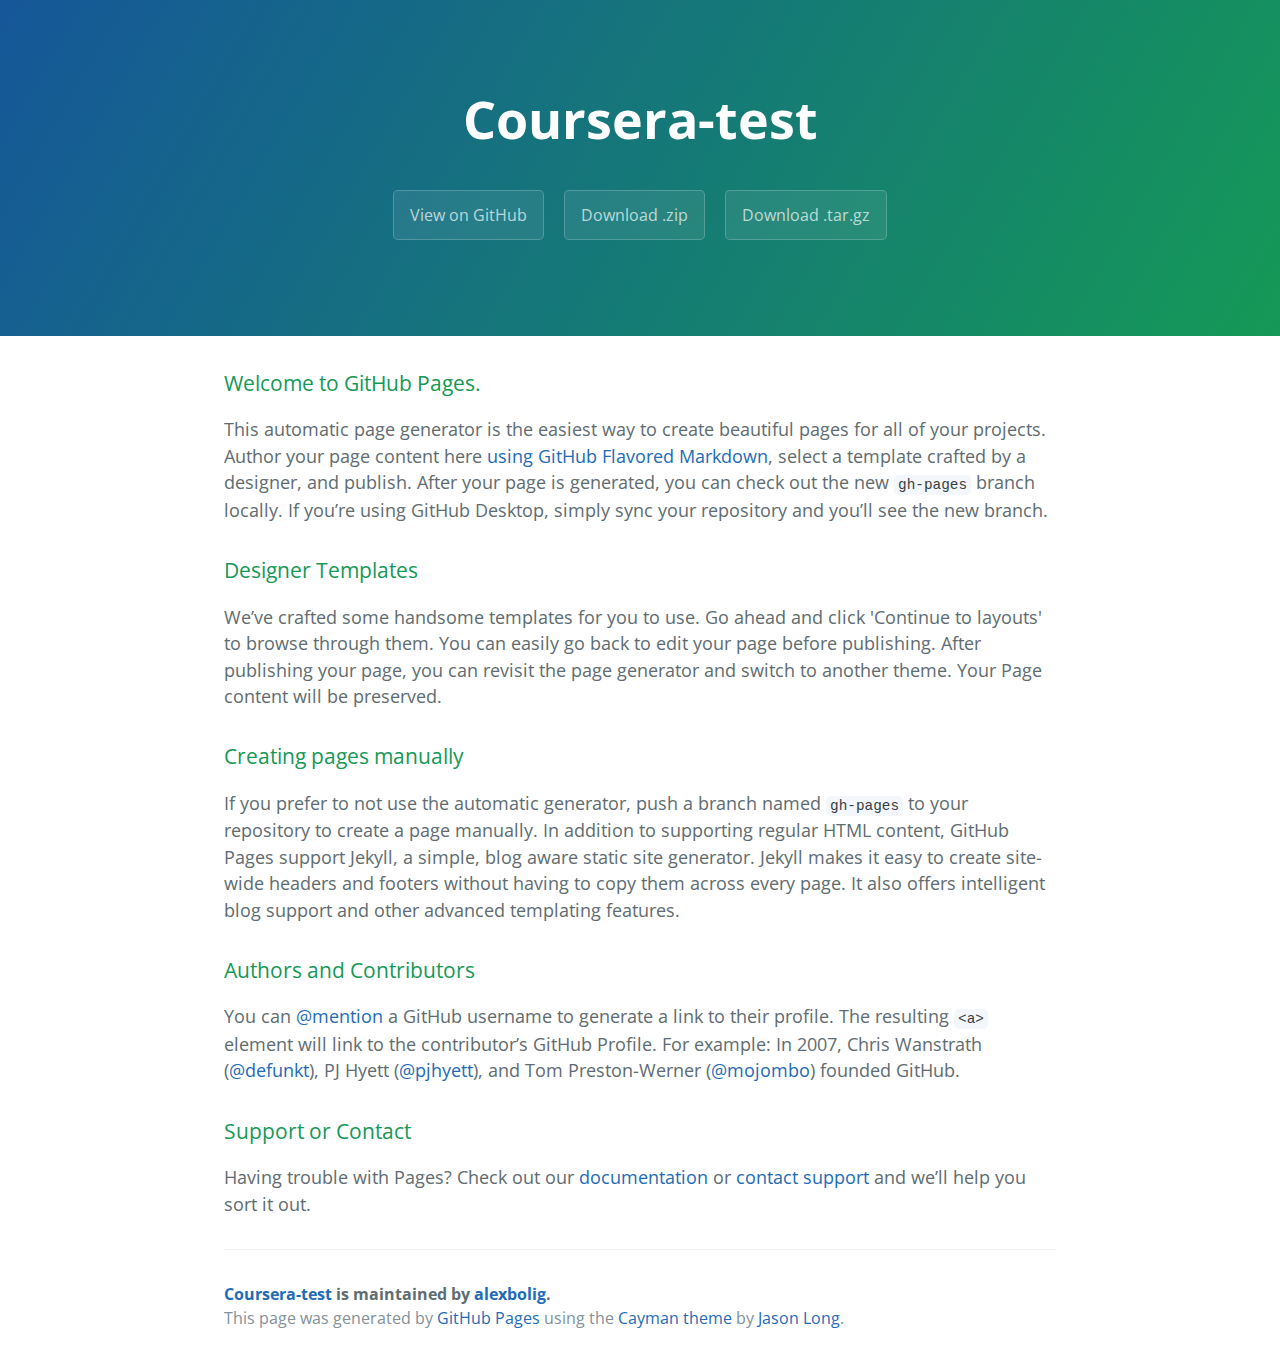
==== index.html @ 86e59946 "Create gh-pages branch via GitHub" ====
<!DOCTYPE html>
<html lang="en-us">
  <head>
    <meta charset="UTF-8">
    <title>Coursera-test by alexbolig</title>
    <meta name="viewport" content="width=device-width, initial-scale=1">
    <link rel="stylesheet" type="text/css" href="stylesheets/normalize.css" media="screen">
    <link href='https://fonts.googleapis.com/css?family=Open+Sans:400,700' rel='stylesheet' type='text/css'>
    <link rel="stylesheet" type="text/css" href="stylesheets/stylesheet.css" media="screen">
    <link rel="stylesheet" type="text/css" href="stylesheets/github-light.css" media="screen">
  </head>
  <body>
    <section class="page-header">
      <h1 class="project-name">Coursera-test</h1>
      <h2 class="project-tagline"></h2>
      <a href="https://github.com/alexbolig/coursera-test" class="btn">View on GitHub</a>
      <a href="https://github.com/alexbolig/coursera-test/zipball/master" class="btn">Download .zip</a>
      <a href="https://github.com/alexbolig/coursera-test/tarball/master" class="btn">Download .tar.gz</a>
    </section>

    <section class="main-content">
      <h3>
<a id="welcome-to-github-pages" class="anchor" href="#welcome-to-github-pages" aria-hidden="true"><span aria-hidden="true" class="octicon octicon-link"></span></a>Welcome to GitHub Pages.</h3>

<p>This automatic page generator is the easiest way to create beautiful pages for all of your projects. Author your page content here <a href="https://guides.github.com/features/mastering-markdown/">using GitHub Flavored Markdown</a>, select a template crafted by a designer, and publish. After your page is generated, you can check out the new <code>gh-pages</code> branch locally. If you’re using GitHub Desktop, simply sync your repository and you’ll see the new branch.</p>

<h3>
<a id="designer-templates" class="anchor" href="#designer-templates" aria-hidden="true"><span aria-hidden="true" class="octicon octicon-link"></span></a>Designer Templates</h3>

<p>We’ve crafted some handsome templates for you to use. Go ahead and click 'Continue to layouts' to browse through them. You can easily go back to edit your page before publishing. After publishing your page, you can revisit the page generator and switch to another theme. Your Page content will be preserved.</p>

<h3>
<a id="creating-pages-manually" class="anchor" href="#creating-pages-manually" aria-hidden="true"><span aria-hidden="true" class="octicon octicon-link"></span></a>Creating pages manually</h3>

<p>If you prefer to not use the automatic generator, push a branch named <code>gh-pages</code> to your repository to create a page manually. In addition to supporting regular HTML content, GitHub Pages support Jekyll, a simple, blog aware static site generator. Jekyll makes it easy to create site-wide headers and footers without having to copy them across every page. It also offers intelligent blog support and other advanced templating features.</p>

<h3>
<a id="authors-and-contributors" class="anchor" href="#authors-and-contributors" aria-hidden="true"><span aria-hidden="true" class="octicon octicon-link"></span></a>Authors and Contributors</h3>

<p>You can <a href="https://help.github.com/articles/basic-writing-and-formatting-syntax/#mentioning-users-and-teams" class="user-mention">@mention</a> a GitHub username to generate a link to their profile. The resulting <code>&lt;a&gt;</code> element will link to the contributor’s GitHub Profile. For example: In 2007, Chris Wanstrath (<a href="https://github.com/defunkt" class="user-mention">@defunkt</a>), PJ Hyett (<a href="https://github.com/pjhyett" class="user-mention">@pjhyett</a>), and Tom Preston-Werner (<a href="https://github.com/mojombo" class="user-mention">@mojombo</a>) founded GitHub.</p>

<h3>
<a id="support-or-contact" class="anchor" href="#support-or-contact" aria-hidden="true"><span aria-hidden="true" class="octicon octicon-link"></span></a>Support or Contact</h3>

<p>Having trouble with Pages? Check out our <a href="https://help.github.com/pages">documentation</a> or <a href="https://github.com/contact">contact support</a> and we’ll help you sort it out.</p>

      <footer class="site-footer">
        <span class="site-footer-owner"><a href="https://github.com/alexbolig/coursera-test">Coursera-test</a> is maintained by <a href="https://github.com/alexbolig">alexbolig</a>.</span>

        <span class="site-footer-credits">This page was generated by <a href="https://pages.github.com">GitHub Pages</a> using the <a href="https://github.com/jasonlong/cayman-theme">Cayman theme</a> by <a href="https://twitter.com/jasonlong">Jason Long</a>.</span>
      </footer>

    </section>

  
  </body>
</html>
---- stylesheets/stylesheet.css ----
* {
  box-sizing: border-box; }

body {
  padding: 0;
  margin: 0;
  font-family: "Open Sans", "Helvetica Neue", Helvetica, Arial, sans-serif;
  font-size: 16px;
  line-height: 1.5;
  color: #606c71; }

a {
  color: #1e6bb8;
  text-decoration: none; }
  a:hover {
    text-decoration: underline; }

.btn {
  display: inline-block;
  margin-bottom: 1rem;
  color: rgba(255, 255, 255, 0.7);
  background-color: rgba(255, 255, 255, 0.08);
  border-color: rgba(255, 255, 255, 0.2);
  border-style: solid;
  border-width: 1px;
  border-radius: 0.3rem;
  transition: color 0.2s, background-color 0.2s, border-color 0.2s; }
  .btn + .btn {
    margin-left: 1rem; }

.btn:hover {
  color: rgba(255, 255, 255, 0.8);
  text-decoration: none;
  background-color: rgba(255, 255, 255, 0.2);
  border-color: rgba(255, 255, 255, 0.3); }

@media screen and (min-width: 64em) {
  .btn {
    padding: 0.75rem 1rem; } }

@media screen and (min-width: 42em) and (max-width: 64em) {
  .btn {
    padding: 0.6rem 0.9rem;
    font-size: 0.9rem; } }

@media screen and (max-width: 42em) {
  .btn {
    display: block;
    width: 100%;
    padding: 0.75rem;
    font-size: 0.9rem; }
    .btn + .btn {
      margin-top: 1rem;
      margin-left: 0; } }

.page-header {
  color: #fff;
  text-align: center;
  background-color: #159957;
  background-image: linear-gradient(120deg, #155799, #159957); }

@media screen and (min-width: 64em) {
  .page-header {
    padding: 5rem 6rem; } }

@media screen and (min-width: 42em) and (max-width: 64em) {
  .page-header {
    padding: 3rem 4rem; } }

@media screen and (max-width: 42em) {
  .page-header {
    padding: 2rem 1rem; } }

.project-name {
  margin-top: 0;
  margin-bottom: 0.1rem; }

@media screen and (min-width: 64em) {
  .project-name {
    font-size: 3.25rem; } }

@media screen and (min-width: 42em) and (max-width: 64em) {
  .project-name {
    font-size: 2.25rem; } }

@media screen and (max-width: 42em) {
  .project-name {
    font-size: 1.75rem; } }

.project-tagline {
  margin-bottom: 2rem;
  font-weight: normal;
  opacity: 0.7; }

@media screen and (min-width: 64em) {
  .project-tagline {
    font-size: 1.25rem; } }

@media screen and (min-width: 42em) and (max-width: 64em) {
  .project-tagline {
    font-size: 1.15rem; } }

@media screen and (max-width: 42em) {
  .project-tagline {
    font-size: 1rem; } }

.main-content :first-child {
  margin-top: 0; }
.main-content img {
  max-width: 100%; }
.main-content h1, .main-content h2, .main-content h3, .main-content h4, .main-content h5, .main-content h6 {
  margin-top: 2rem;
  margin-bottom: 1rem;
  font-weight: normal;
  color: #159957; }
.main-content p {
  margin-bottom: 1em; }
.main-content code {
  padding: 2px 4px;
  font-family: Consolas, "Liberation Mono", Menlo, Courier, monospace;
  font-size: 0.9rem;
  color: #383e41;
  background-color: #f3f6fa;
  border-radius: 0.3rem; }
.main-content pre {
  padding: 0.8rem;
  margin-top: 0;
  margin-bottom: 1rem;
  font: 1rem Consolas, "Liberation Mono", Menlo, Courier, monospace;
  color: #567482;
  word-wrap: normal;
  background-color: #f3f6fa;
  border: solid 1px #dce6f0;
  border-radius: 0.3rem; }
  .main-content pre > code {
    padding: 0;
    margin: 0;
    font-size: 0.9rem;
    color: #567482;
    word-break: normal;
    white-space: pre;
    background: transparent;
    border: 0; }
.main-content .highlight {
  margin-bottom: 1rem; }
  .main-content .highlight pre {
    margin-bottom: 0;
    word-break: normal; }
.main-content .highlight pre, .main-content pre {
  padding: 0.8rem;
  overflow: auto;
  font-size: 0.9rem;
  line-height: 1.45;
  border-radius: 0.3rem; }
.main-content pre code, .main-content pre tt {
  display: inline;
  max-width: initial;
  padding: 0;
  margin: 0;
  overflow: initial;
  line-height: inherit;
  word-wrap: normal;
  background-color: transparent;
  border: 0; }
  .main-content pre code:before, .main-content pre code:after, .main-content pre tt:before, .main-content pre tt:after {
    content: normal; }
.main-content ul, .main-content ol {
  margin-top: 0; }
.main-content blockquote {
  padding: 0 1rem;
  margin-left: 0;
  color: #819198;
  border-left: 0.3rem solid #dce6f0; }
  .main-content blockquote > :first-child {
    margin-top: 0; }
  .main-content blockquote > :last-child {
    margin-bottom: 0; }
.main-content table {
  display: block;
  width: 100%;
  overflow: auto;
  word-break: normal;
  word-break: keep-all; }
  .main-content table th {
    font-weight: bold; }
  .main-content table th, .main-content table td {
    padding: 0.5rem 1rem;
    border: 1px solid #e9ebec; }
.main-content dl {
  padding: 0; }
  .main-content dl dt {
    padding: 0;
    margin-top: 1rem;
    font-size: 1rem;
    font-weight: bold; }
  .main-content dl dd {
    padding: 0;
    margin-bottom: 1rem; }
.main-content hr {
  height: 2px;
  padding: 0;
  margin: 1rem 0;
  background-color: #eff0f1;
  border: 0; }

@media screen and (min-width: 64em) {
  .main-content {
    max-width: 64rem;
    padding: 2rem 6rem;
    margin: 0 auto;
    font-size: 1.1rem; } }

@media screen and (min-width: 42em) and (max-width: 64em) {
  .main-content {
    padding: 2rem 4rem;
    font-size: 1.1rem; } }

@media screen and (max-width: 42em) {
  .main-content {
    padding: 2rem 1rem;
    font-size: 1rem; } }

.site-footer {
  padding-top: 2rem;
  margin-top: 2rem;
  border-top: solid 1px #eff0f1; }

.site-footer-owner {
  display: block;
  font-weight: bold; }

.site-footer-credits {
  color: #819198; }

@media screen and (min-width: 64em) {
  .site-footer {
    font-size: 1rem; } }

@media screen and (min-width: 42em) and (max-width: 64em) {
  .site-footer {
    font-size: 1rem; } }

@media screen and (max-width: 42em) {
  .site-footer {
    font-size: 0.9rem; } }
---- stylesheets/github-light.css ----
/*
The MIT License (MIT)

Copyright (c) 2016 GitHub, Inc.

Permission is hereby granted, free of charge, to any person obtaining a copy
of this software and associated documentation files (the "Software"), to deal
in the Software without restriction, including without limitation the rights
to use, copy, modify, merge, publish, distribute, sublicense, and/or sell
copies of the Software, and to permit persons to whom the Software is
furnished to do so, subject to the following conditions:

The above copyright notice and this permission notice shall be included in all
copies or substantial portions of the Software.

THE SOFTWARE IS PROVIDED "AS IS", WITHOUT WARRANTY OF ANY KIND, EXPRESS OR
IMPLIED, INCLUDING BUT NOT LIMITED TO THE WARRANTIES OF MERCHANTABILITY,
FITNESS FOR A PARTICULAR PURPOSE AND NONINFRINGEMENT. IN NO EVENT SHALL THE
AUTHORS OR COPYRIGHT HOLDERS BE LIABLE FOR ANY CLAIM, DAMAGES OR OTHER
LIABILITY, WHETHER IN AN ACTION OF CONTRACT, TORT OR OTHERWISE, ARISING FROM,
OUT OF OR IN CONNECTION WITH THE SOFTWARE OR THE USE OR OTHER DEALINGS IN THE
SOFTWARE.

*/

.pl-c /* comment */ {
  color: #969896;
}

.pl-c1 /* constant, variable.other.constant, support, meta.property-name, support.constant, support.variable, meta.module-reference, markup.raw, meta.diff.header */,
.pl-s .pl-v /* string variable */ {
  color: #0086b3;
}

.pl-e /* entity */,
.pl-en /* entity.name */ {
  color: #795da3;
}

.pl-smi /* variable.parameter.function, storage.modifier.package, storage.modifier.import, storage.type.java, variable.other */,
.pl-s .pl-s1 /* string source */ {
  color: #333;
}

.pl-ent /* entity.name.tag */ {
  color: #63a35c;
}

.pl-k /* keyword, storage, storage.type */ {
  color: #a71d5d;
}

.pl-s /* string */,
.pl-pds /* punctuation.definition.string, string.regexp.character-class */,
.pl-s .pl-pse .pl-s1 /* string punctuation.section.embedded source */,
.pl-sr /* string.regexp */,
.pl-sr .pl-cce /* string.regexp constant.character.escape */,
.pl-sr .pl-sre /* string.regexp source.ruby.embedded */,
.pl-sr .pl-sra /* string.regexp string.regexp.arbitrary-repitition */ {
  color: #183691;
}

.pl-v /* variable */ {
  color: #ed6a43;
}

.pl-id /* invalid.deprecated */ {
  color: #b52a1d;
}

.pl-ii /* invalid.illegal */ {
  color: #f8f8f8;
  background-color: #b52a1d;
}

.pl-sr .pl-cce /* string.regexp constant.character.escape */ {
  font-weight: bold;
  color: #63a35c;
}

.pl-ml /* markup.list */ {
  color: #693a17;
}

.pl-mh /* markup.heading */,
.pl-mh .pl-en /* markup.heading entity.name */,
.pl-ms /* meta.separator */ {
  font-weight: bold;
  color: #1d3e81;
}

.pl-mq /* markup.quote */ {
  color: #008080;
}

.pl-mi /* markup.italic */ {
  font-style: italic;
  color: #333;
}

.pl-mb /* markup.bold */ {
  font-weight: bold;
  color: #333;
}

.pl-md /* markup.deleted, meta.diff.header.from-file */ {
  color: #bd2c00;
  background-color: #ffecec;
}

.pl-mi1 /* markup.inserted, meta.diff.header.to-file */ {
  color: #55a532;
  background-color: #eaffea;
}

.pl-mdr /* meta.diff.range */ {
  font-weight: bold;
  color: #795da3;
}

.pl-mo /* meta.output */ {
  color: #1d3e81;
}
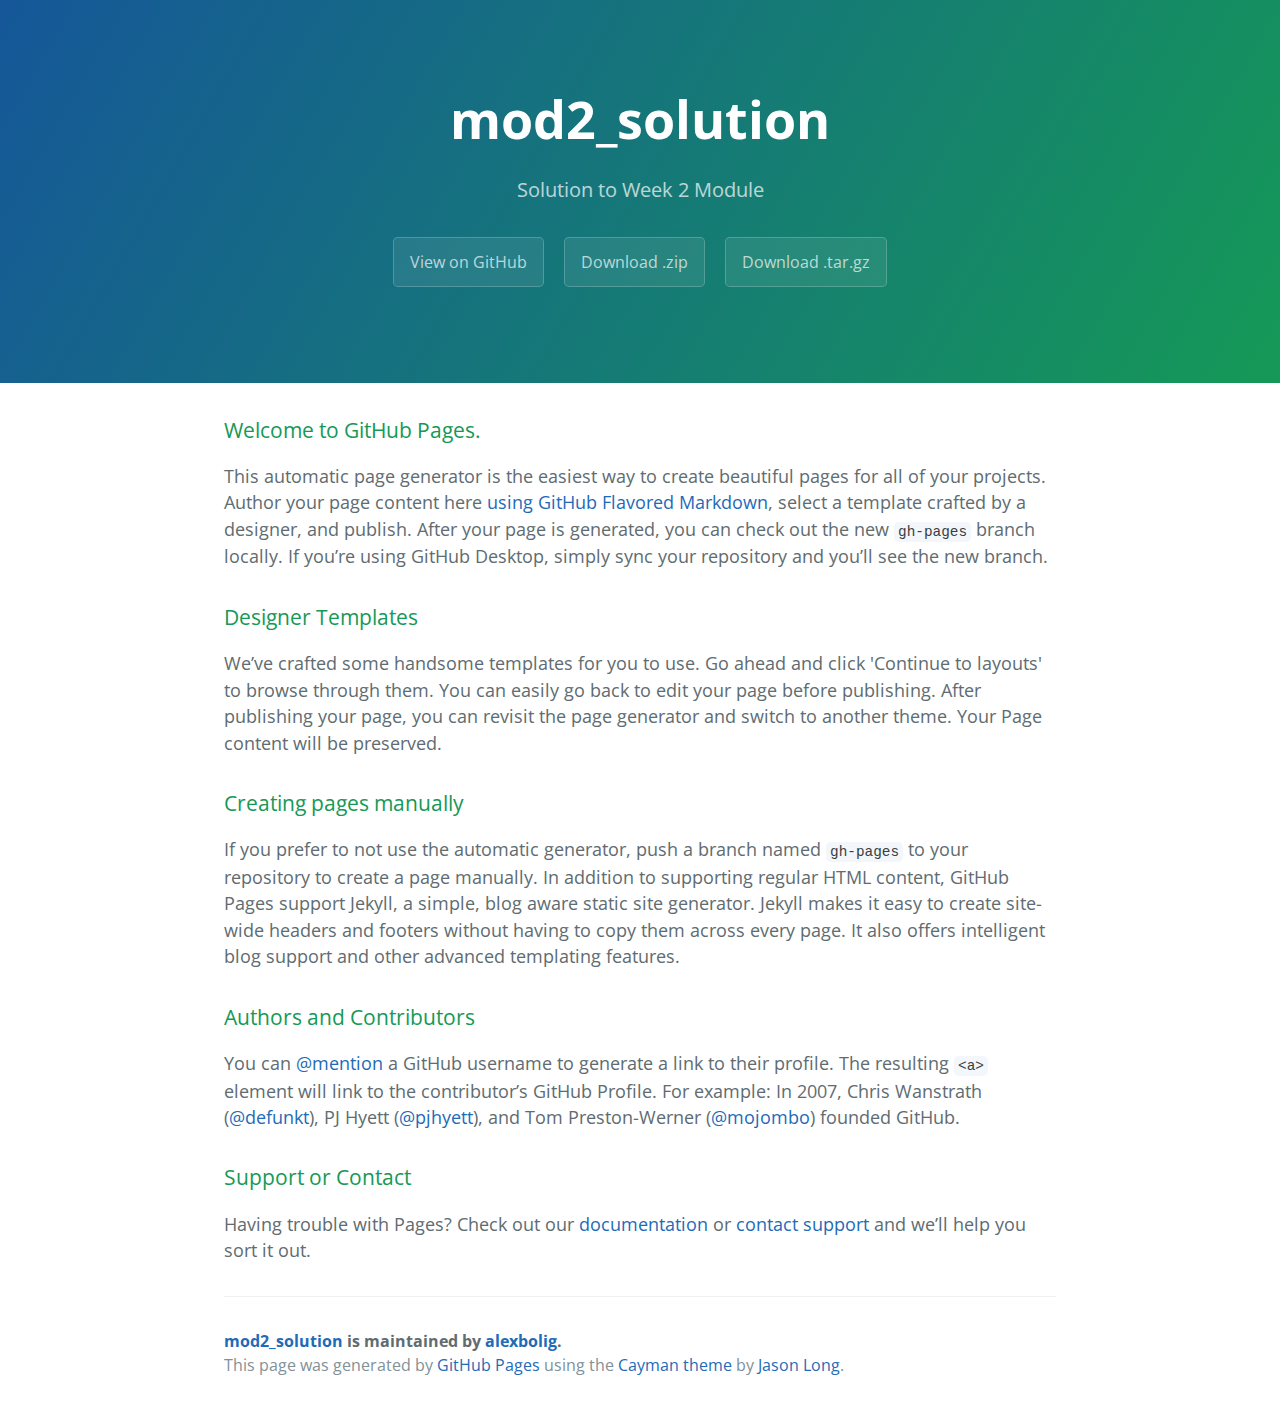
==== commit 653841d7: "Create gh-pages branch via GitHub" ====
--- a/index.html
+++ b/index.html
@@ -2,7 +2,7 @@
 <html lang="en-us">
   <head>
     <meta charset="UTF-8">
-    <title>Coursera-test by alexbolig</title>
+    <title>mod2_solution by alexbolig</title>
     <meta name="viewport" content="width=device-width, initial-scale=1">
     <link rel="stylesheet" type="text/css" href="stylesheets/normalize.css" media="screen">
     <link href='https://fonts.googleapis.com/css?family=Open+Sans:400,700' rel='stylesheet' type='text/css'>
@@ -11,8 +11,8 @@
   </head>
   <body>
     <section class="page-header">
-      <h1 class="project-name">Coursera-test</h1>
-      <h2 class="project-tagline"></h2>
+      <h1 class="project-name">mod2_solution</h1>
+      <h2 class="project-tagline">Solution to Week 2 Module</h2>
       <a href="https://github.com/alexbolig/coursera-test" class="btn">View on GitHub</a>
       <a href="https://github.com/alexbolig/coursera-test/zipball/master" class="btn">Download .zip</a>
       <a href="https://github.com/alexbolig/coursera-test/tarball/master" class="btn">Download .tar.gz</a>
@@ -45,7 +45,7 @@
 <p>Having trouble with Pages? Check out our <a href="https://help.github.com/pages">documentation</a> or <a href="https://github.com/contact">contact support</a> and we’ll help you sort it out.</p>
 
       <footer class="site-footer">
-        <span class="site-footer-owner"><a href="https://github.com/alexbolig/coursera-test">Coursera-test</a> is maintained by <a href="https://github.com/alexbolig">alexbolig</a>.</span>
+        <span class="site-footer-owner"><a href="https://github.com/alexbolig/coursera-test">mod2_solution</a> is maintained by <a href="https://github.com/alexbolig">alexbolig</a>.</span>
 
         <span class="site-footer-credits">This page was generated by <a href="https://pages.github.com">GitHub Pages</a> using the <a href="https://github.com/jasonlong/cayman-theme">Cayman theme</a> by <a href="https://twitter.com/jasonlong">Jason Long</a>.</span>
       </footer>
